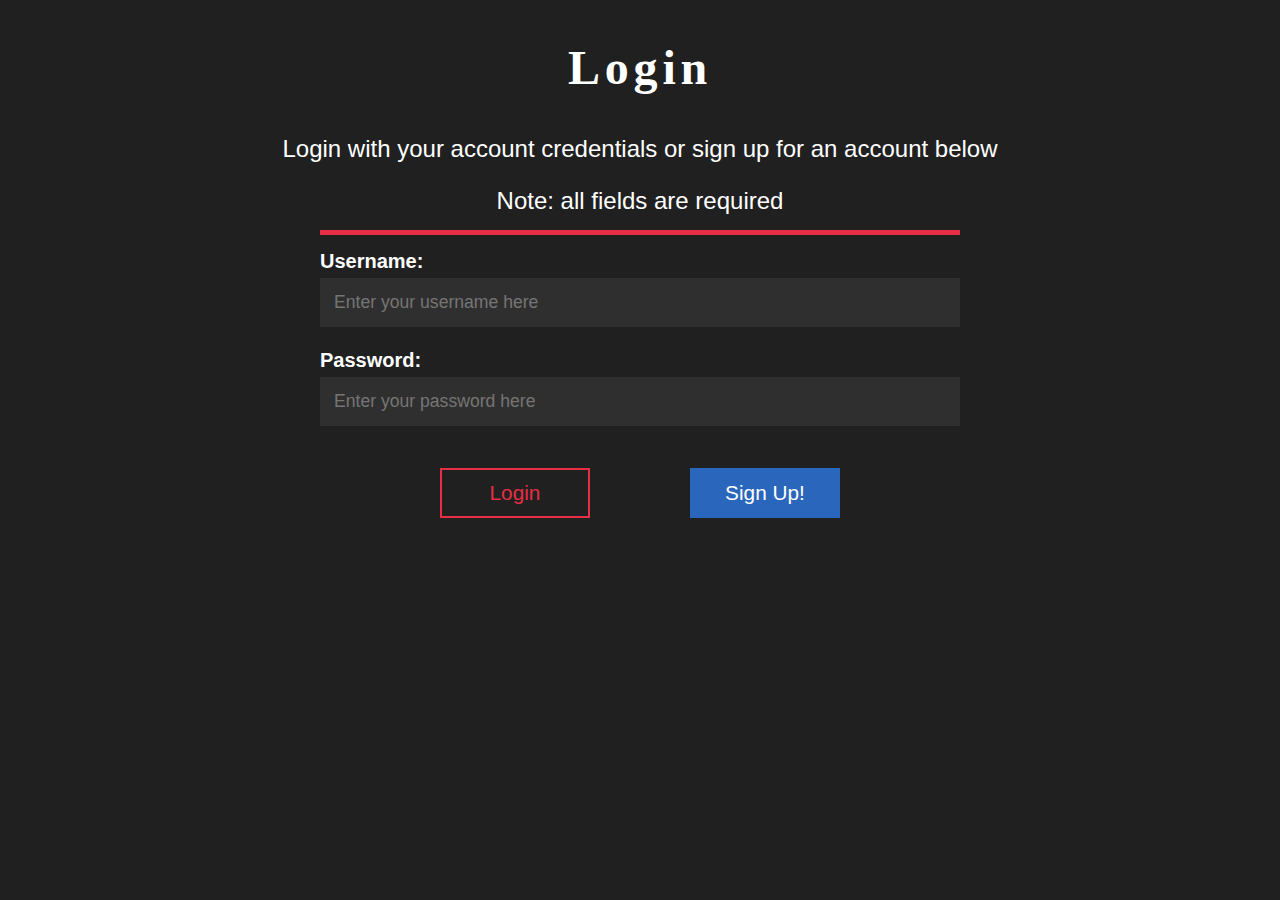
==== Frontend/index.html @ 60569df5 "Updated authentication functions Added index.html for git test" ====
<!DOCTYPE html>
<html>
<head>
    <title>Login Page</title>
    <link rel="stylesheet" type="text/css" href="style.css">
</head>
<body>
<div class="header">
    <h2>Login</h2>
    <p>Login with your account credentials or sign up for an account below</p>
    <p>Note: all fields are required</p>
</div>

<form class="form">
    <label>Username:
        <input type="text" name="username" id="username_login" placeholder="Enter your username here">
    </label>
    <label>Password:
        <input type="password" name="password" id="password_login" placeholder="Enter your password here">
    </label>

    <div class="btnArea">
        <button type="submit" class="loginBtn" name="login_user" id="loginButtonId" onclick="checkLoginCredentials()">Login</button>
        <button type="button" class="signupBtn" onclick="window.location.href='register.php'">Sign Up!</button>
    </div>

</form>

<script src="javascript.js"></script>
</body>
</html>
---- Frontend/style.css ----
* {box-sizing: border-box;}

html, body{
  font-family: 'Helvetica', sans-serif;
  margin: 0;
  padding: 0;
  background-color: #202021;
  color: white;
}
.header{
  margin: 0 auto 40px;
  font-size: 1.5rem;
  text-align: center;
}
h2 {
  font-family: 'Georgia', serif;
  font-size: 3rem;
  text-align: center;
  letter-spacing: .3rem;
}
.form {
  border-top: 5px solid #E82E44;
  margin: 0 auto;
  width: 50vw;
  padding-top: 15px;
  margin-bottom: 20px;
  margin-top: -25px;
}
label {
  font-size: 1.25rem;
  font-weight: bold;
}
input {
  width: 100%;
  padding: 12px;
  margin: 5px 0 22px 0;
  background: #302F2F;
  color: white;
  font-size: 1.1rem;
  border: 2px solid transparent;
}
input:focus {
  border-color: #2966BC;
}
.btnArea {
  width: 500px;
  margin: 0 auto;
  margin-top: 20px;
  display: flex;
  flex-flow: row wrap;
  justify-content: space-around;
  align-content: space-around;
}
.signupBtn {
  width: 150px;
  height: 50px;
  background: #2966BC;
  font-size: 1.3rem;
  color: white;
  border: none;
  margin-bottom: 30px;
  display: block;
  transition: .2s;
}
.signupBtn:hover {
  background: #3087ff;
  transition: .2s;
  cursor: pointer;
}
#registerButtonId{
  margin: 0 auto;
}
.loginBtn {
  width: 150px;
  height: 50px;
  background: #202021;
  border: 2px solid #E82E44;
  font-size: 1.3rem;
  color: #E82E44;
  margin-bottom: 30px;
  transition: .2s;
}
.loginBtn:hover {
  color: white;
  background-color: #E82E44;
  transition: .2s;
  cursor: pointer;
}
.error{
  background: rgba(244, 165, 39, .2);
  border: 2px solid #F4A527;
  padding: 10px 0 10px 20px;
  margin-bottom: 30px;
  font-size: 1.1rem;
  font-style: italic;
  color: #F4A527;

}
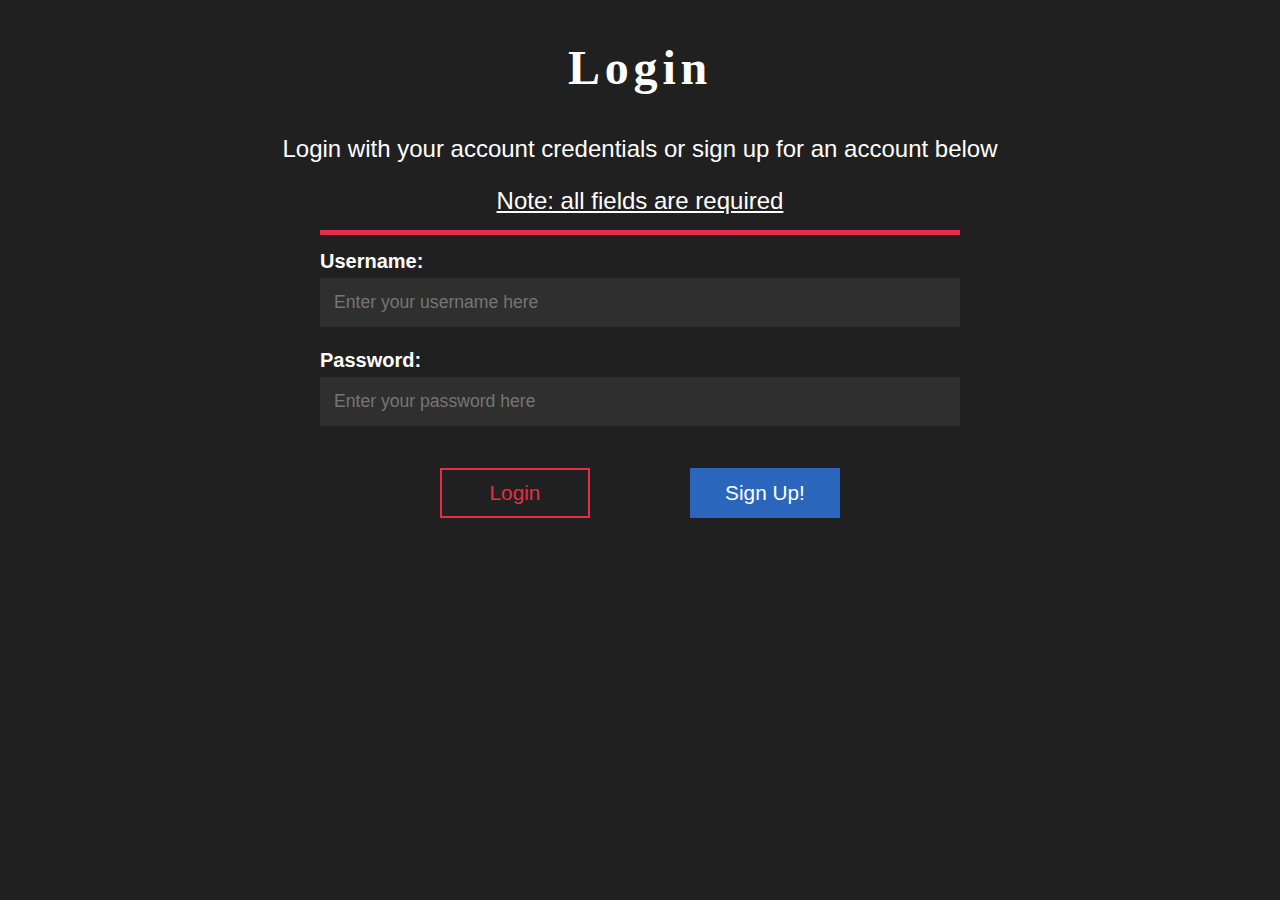
==== commit 9a38225a: "Git test" ====
--- a/Frontend/index.html
+++ b/Frontend/index.html
@@ -8,7 +8,7 @@
 <div class="header">
     <h2>Login</h2>
     <p>Login with your account credentials or sign up for an account below</p>
-    <p>Note: all fields are required</p>
+    <p style="text-decoration: underline">Note: all fields are required</p>
 </div>
 
 <form class="form">
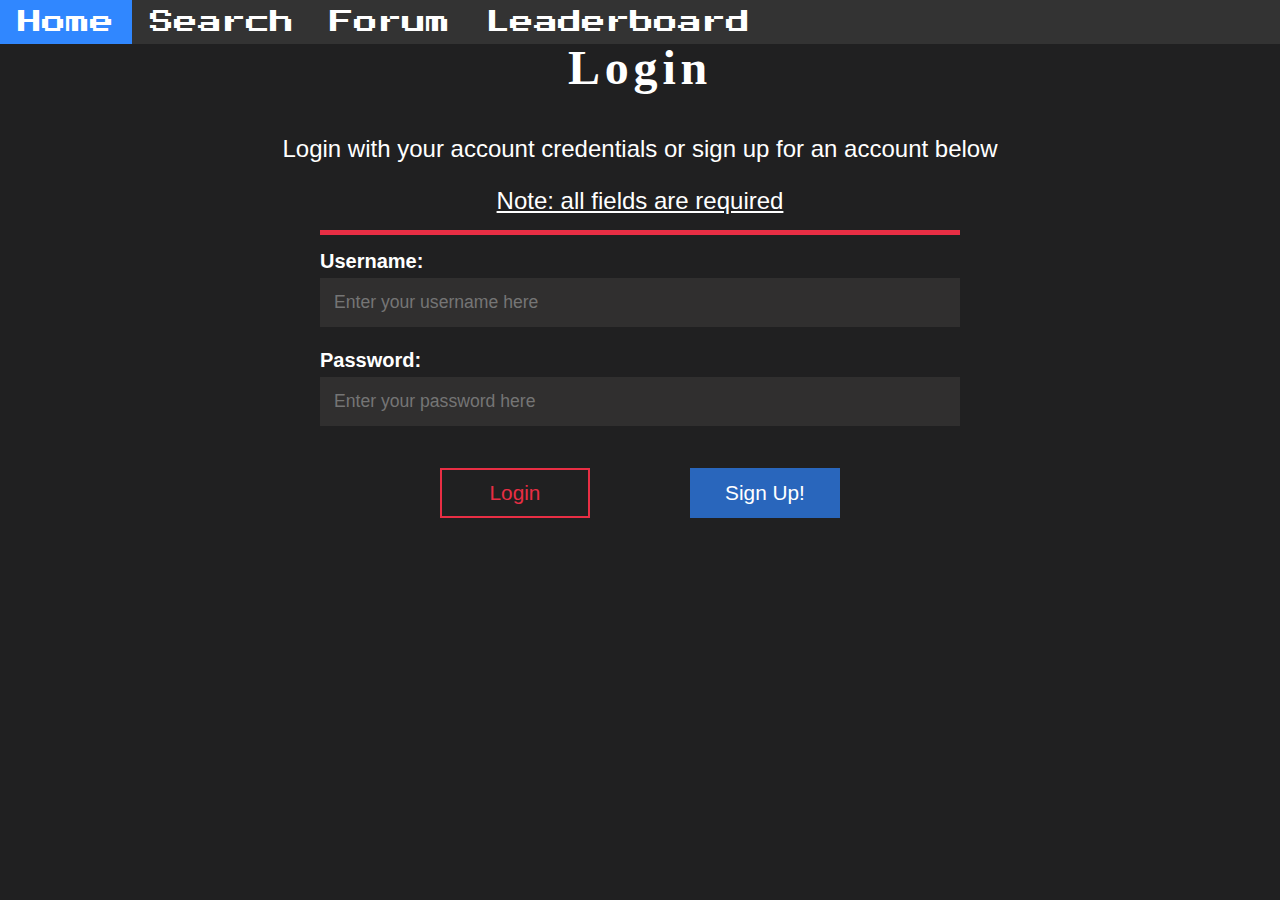
==== commit 01fb4635: "Added navbar to top of html pages" ====
--- a/Frontend/index.html
+++ b/Frontend/index.html
@@ -3,12 +3,21 @@
 <head>
     <title>Login Page</title>
     <link rel="stylesheet" type="text/css" href="style.css">
+    <link href="https://fonts.googleapis.com/css?family=Press+Start+2P&display=swap" rel="stylesheet">
+
 </head>
 <body>
 <div class="header">
+    <ul class="topnav">
+        <li><a class="active" href="index.html">Home</a></li>
+        <li><a href="search.php">Search</a></li>
+        <li><a href="forum.php">Forum</a></li>
+        <li><a href="leaderboard.php">Leaderboard</a></li>
+    </ul>
     <h2>Login</h2>
     <p>Login with your account credentials or sign up for an account below</p>
     <p style="text-decoration: underline">Note: all fields are required</p>
+
 </div>
 
 <form class="form">
@@ -25,7 +34,6 @@
     </div>
 
 </form>
-
 <script src="javascript.js"></script>
 </body>
 </html>
--- a/Frontend/style.css
+++ b/Frontend/style.css
@@ -49,7 +49,6 @@
   display: flex;
   flex-flow: row wrap;
   justify-content: space-around;
-  align-content: space-around;
 }
 .signupBtn {
   width: 150px;
@@ -70,6 +69,9 @@
 #registerButtonId{
   margin: 0 auto;
 }
+#logoutButtonId{
+  margin: 0 auto;
+}
 .loginBtn {
   width: 150px;
   height: 50px;
@@ -77,6 +79,7 @@
   border: 2px solid #E82E44;
   font-size: 1.3rem;
   color: #E82E44;
+  display: block;
   margin-bottom: 30px;
   transition: .2s;
 }
@@ -94,5 +97,38 @@
   font-size: 1.1rem;
   font-style: italic;
   color: #F4A527;
+}
+ul.topnav {
+  width: 100%;
+  list-style-type: none;
+  margin: 0;
+  padding: 0;
+  overflow: hidden;
+  background-color: #333;
+  position: fixed;
+  top: 0;
+  font-family: 'Press Start 2P', cursive;
+}
+
+ul.topnav li {
+  float: left;
+}
+
+ul.topnav li a {
+  display: block;
+  color: white;
+  text-align: center;
+  padding: 10px 18px;
+  text-decoration: none;
+}
+
+ul.topnav li a:hover:not(.active) {background-color: #1e5c9f
+}
+
+ul.topnav li a.active {background-color: #3087ff}
+
+@media screen and (max-width: 600px) {
+  ul.topnav li.right,
+  ul.topnav li {float: none;}
 
 }